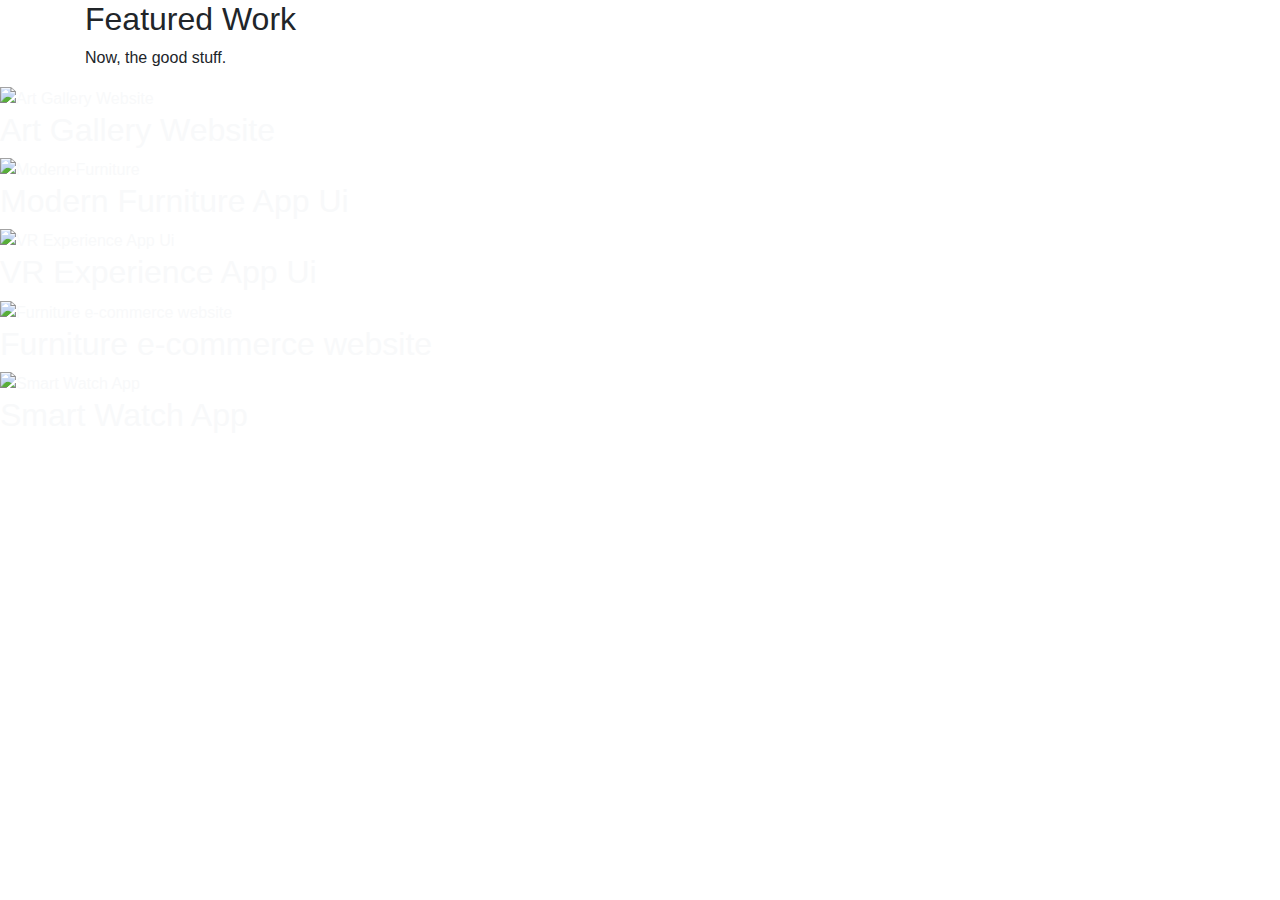
==== featured-work.html @ 929d77ce "Add files via upload" ====
<!Doctype html>
<html lang="en">

<head>

    <!-- SITE TITLE -->
    <title>Featured-Work</title>


    <!-- REQUIRED META TAGES -->
    <meta charset="utf-8">
    <meta name="viewport" content="width=device-width, initial-scale=1, shrink-to-fit=no">

    <!-- BOOTSTRAP -->

    <link rel="stylesheet" type="text/css" href="css/bootstrap.min.css">
    <link rel="stylesheet" type="text/css" href="css/bootstrap-grid.min.css">
    <link rel="stylesheet" type="text/css" href="css/bootstrap-reboot.min.css">

    <!-- Owl Carousel -->
    <link rel="stylesheet" type="text/css" href="css/owl.carousel.min.css">
    <link rel="stylesheet" type="text/css" href="css/owl.theme.default.min.css">







    <!-- FONTS -->


    <!-- LAYOUT -->
    <link rel="stylesheet" type="text/css" href="css/Custome.css">

    <!-- RESPONSIVE WEB LAYOUT -->
    <link rel="stylesheet" type="text/css" href="css/responsive.css">

    <!-- FAVICON ICON -->

</head>

<body>


    <!-- Header Start -->
    <header>
    </header>
    <!-- Header End -->



    <!-- Featured Work Title Start -->
    <section id="Featured-section" class="Featured-section">
        <div class="container">
            <div class="row">
                <div class="col-lg-12 col-md-12 col-md-12 col-xs-12 col-sm-12">
                    <div class="Featured-heading">
                        <h2>Featured Work</h2>
                        <p>Now, the good stuff.</p>
                    </div>
                </div>
            </div>
        </div>
    </section>
    <!-- Featured Work Title End -->


    <!-- Featured-1 start -->
    <section id="project-section" class="project-section">
        <div class="container-fluid">
            <div class="row">
                <div class="col-lg-12 col-md-12 col-md-12 col-xs-12 col-sm-12 m-0 p-0">
                    <a href="Art-Gallery.html" class="link-light">
                        <div class="project-item">
                            <img src="images/fw-1.png" class="img-fluid" alt="Art Gallery Website"
                                title="Art Gallery Website">
                            <h2>Art Gallery Website</h2>
                        </div>
                    </a>
                </div>
            </div>
        </div>
    </section>
    <!-- Featured-1 end -->


    <!-- Featured-2 start -->
    <section id="project-section" class="project-section">
        <div class="container-fluid">
            <div class="row">
                <div class="col-lg-12 col-md-12 col-md-12 col-xs-12 col-sm-12 m-0 p-0">
                    <a href="Modern-Furniture.html" class="link-light">
                        <div class="project-item">
                            <img src="/images/fw-2.png"
                                class="img-fluid" alt="Modern-Furniture" title="Modern-Furniture">
                            <h2>Modern Furniture App Ui</h2>
                        </div>
                    </a>
                </div>
            </div>
        </div>
    </section>
    <!-- Featured-2 end -->


    <!-- Featured-3 start -->
    <section id="project-section" class="project-section">
        <div class="container-fluid">
            <div class="row">
                <div class="col-lg-12 col-md-12 col-md-12 col-xs-12 col-sm-12 m-0 p-0">
                    <a href="Vr-App.html" class="link-light">
                        <div class="project-item">
                            <img src="images/fw-3.png" class="img-fluid" alt="VR Experience App Ui"
                                title="VR Experience App Ui">
                            <h2>VR Experience App Ui</h2>
                        </div>
                    </a>
                </div>
            </div>
        </div>
    </section>
    <!-- Featured-3 end -->


    <!-- Featured-4 start -->
    <section id="project-section" class="project-section">
        <div class="container-fluid">
            <div class="row">
                <div class="col-lg-12 col-md-12 col-md-12 col-xs-12 col-sm-12 m-0 p-0">
                    <a href="Furniture-e-commerce.html" class="link-light">
                        <div class="project-item">
                            <img src="images/fw-4.png" class="img-fluid"
                                alt="Furniture e-commerce website" title="Furniture e-commerce websitee">
                            <h2>Furniture e-commerce website</h2>
                        </div>
                    </a>
                </div>
            </div>
        </div>
    </section>
    <!-- Featured-4 end -->


    <!-- Featured-5 start -->
    <section id="project-section" class="project-section">
        <div class="container-fluid">
            <div class="row">
                <div class="col-lg-12 col-md-12 col-md-12 col-xs-12 col-sm-12 m-0 p-0">
                    <a href="Smart-watch.html" class="link-light">
                        <div class="project-item">
                            <img src="images/fw-5.png" class="img-fluid" alt="Smart Watch App"
                                title="Smart Watch App">
                            <h2>Smart Watch App</h2>
                        </div>
                    </a>
                </div>
            </div>
        </div>
    </section>
    <!-- Featured-5 end -->











    <footer>
    </footer>



    <!-- BOOTSTRAP JS -->
    <script src="js/jquery-3.6.0.min.js"></script>
    <script src="js/bootstrap.min.js"></script>
    <script src="js/bootstrap.bundle.min.js"></script>


    <!-- OwlCarousel js -->
    <script src="js/owl.carousel.min.js"></script>
    <script src="js/owl.autoplay.js"></script>

    <script>

    </script>



</body>

</html>
---- css/responsive.css ----
/* Extra Small Devices (phones) */
@media only screen and (max-width: 575px) {

    /* CSS styles for extra small devices go here */
    .image-container img {
        height: auto;
    }

    .text-overlay {
        /* top: 30%; */
        /* left: 50%; */
        /* transform: translate(-50%, -50%); */
        /* color: #EDEDED; */
        padding: 0px 20px;
        text-align: center;
        width: 95%;
    }

    .text-overlay h1 {
        font-size: 25px;
    }

    .text-overlay p {
        font-size: 20px;
    }

    .Featured-content {
        left: 0%;
        text-align: center;
    }

    .Featured-images img {
        max-width: 100%;
    }

    .text {
        font-weight: 200;
        padding: 0px 0px;
        ;
    }

    .space {
        margin: 150px 0px;
    }

    .Featured-content {
        margin: 30px 0px;
    }

    .social-icons {
        max-width: 9%;
    }

    .Featured-content h3 {
        font-size: 30px;
    }

    .Featured-content p {
        font-size: 17px;
        padding: 0px;
    }




    .project-section {
        margin: 50px 0px;
    }

    .project-item h2 {
        font-weight: 300;
        padding: 4vh 0px;
        font-size: 3vh;
    }

    .Featured-container img {
        width: 85%;
        transform: rotate(0deg);
        border-radius: 10px;
    }
}

/* Smartphones (landscape) ----------- */
@media (max-width:960px) {


    .Featured-content {
        left: 0%;
    }

    .Featured-content h3 {
        font-size: 28px;
    }

    .Featured-content p {
        font-size: 16px;
        padding: 0px 20px 0px 0px;
    } 
}





/* Small Devices (larger phones and small tablets) */
@media only screen and (min-width: 576px) and (max-width: 767px) {
    /* CSS styles for small devices go here */
}

/* Medium Devices (tablets and small laptops) */
@media only screen and (min-width: 768px) and (max-width: 991px) {
    /* CSS styles for medium devices go here */
}

/* Large Devices (laptops and desktops) */
@media only screen and (min-width: 992px) and (max-width: 1199px) {
    /* CSS styles for large devices go here */
}

/* Extra Large Devices (large desktops and beyond) */
@media only screen and (min-width: 1200px) {
    /* CSS styles for extra large devices go here */
}
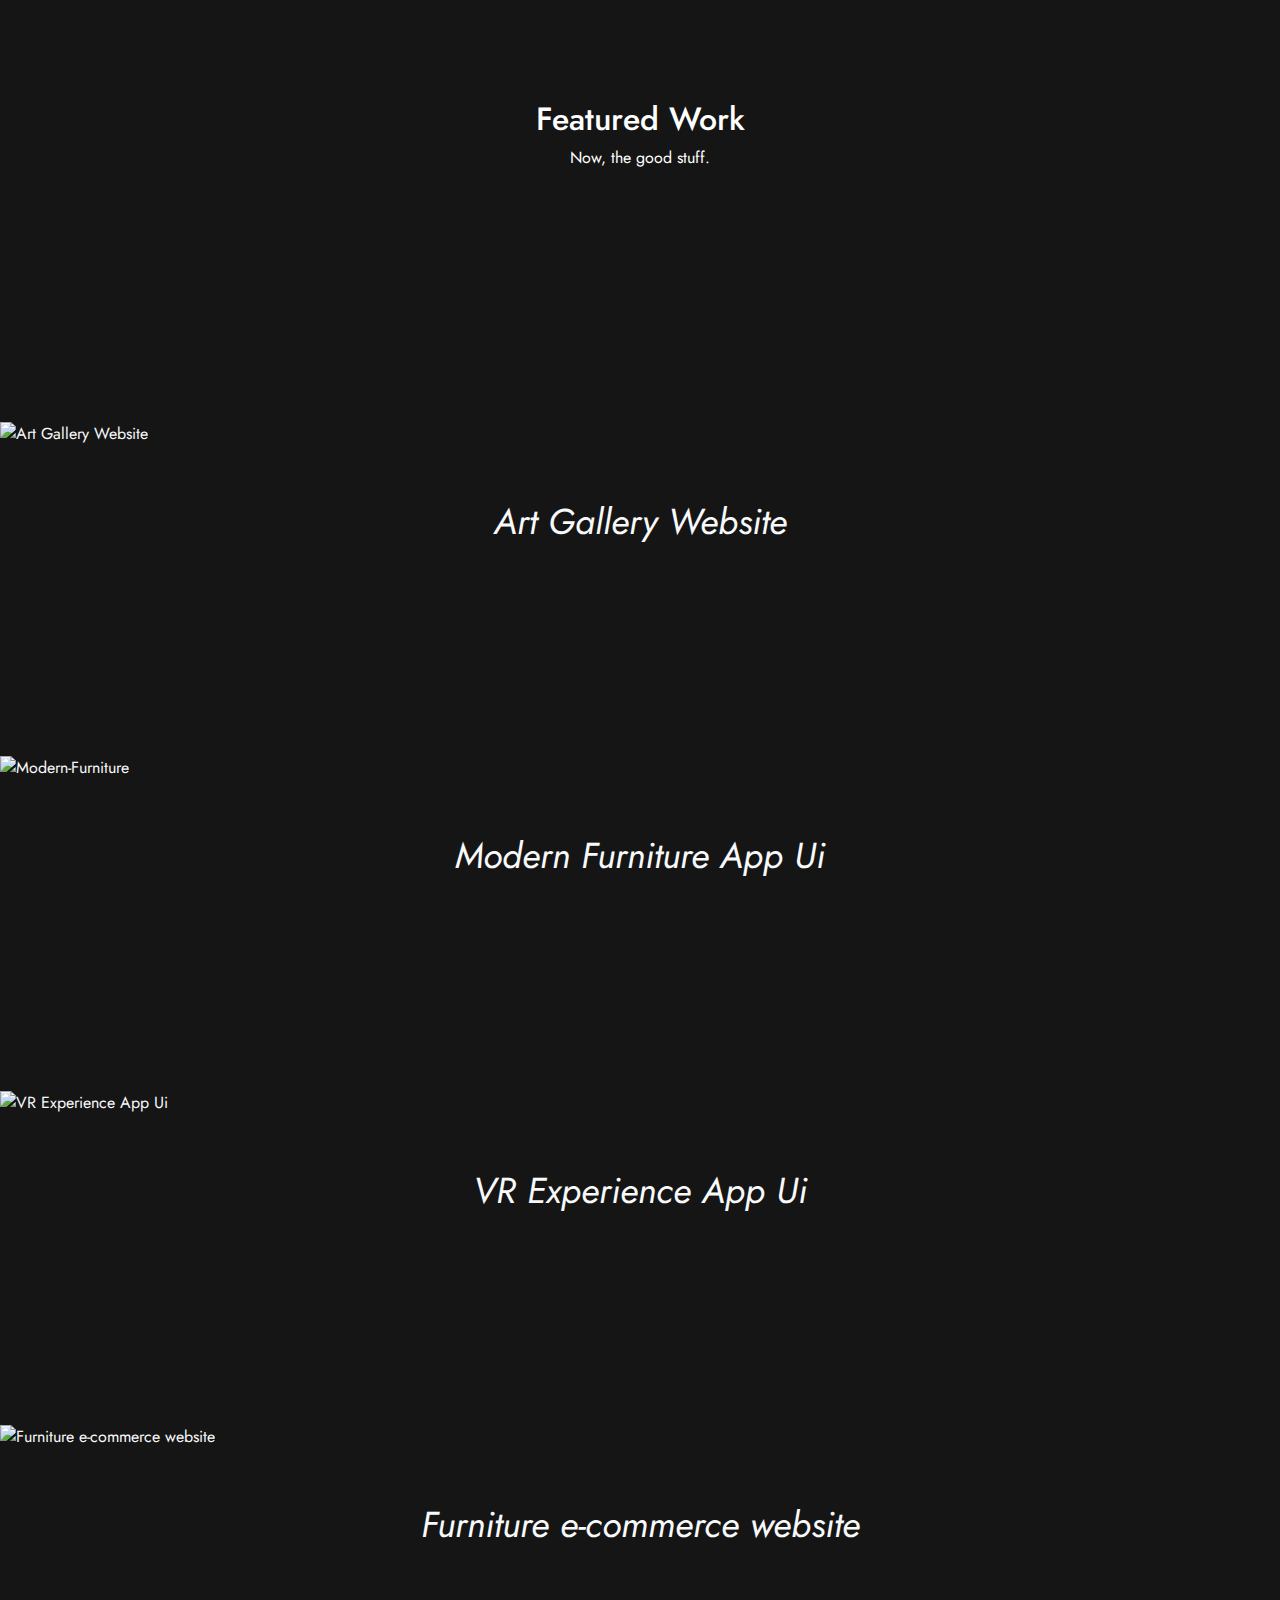
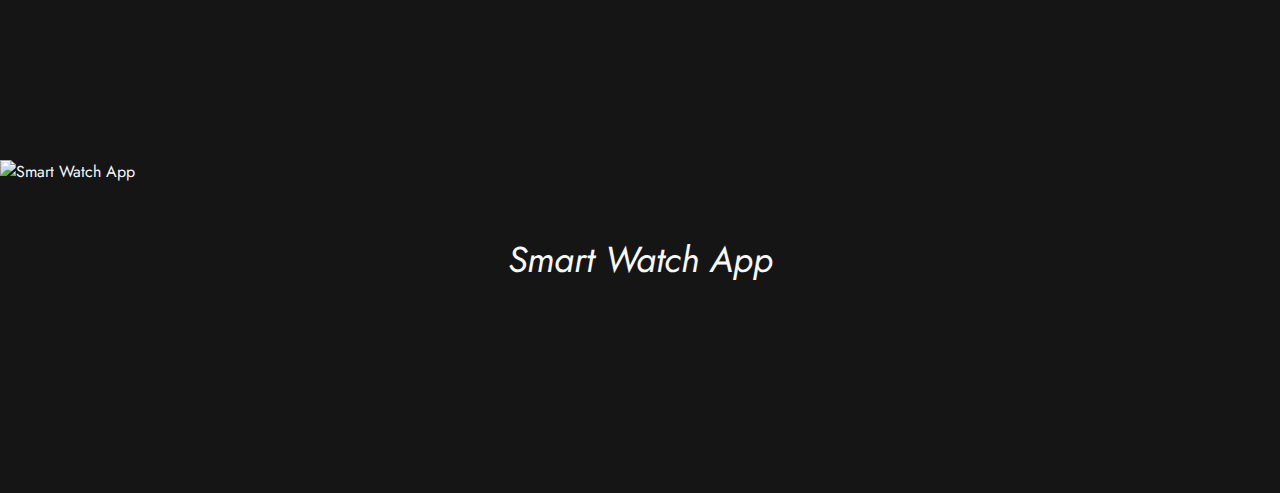
==== commit c5ca7f96: "Update featured-work.html" ====
--- a/featured-work.html
+++ b/featured-work.html
@@ -31,7 +31,7 @@
 
 
     <!-- LAYOUT -->
-    <link rel="stylesheet" type="text/css" href="css/Custome.css">
+    <link rel="stylesheet" type="text/css" href="css/custome.css">
 
     <!-- RESPONSIVE WEB LAYOUT -->
     <link rel="stylesheet" type="text/css" href="css/responsive.css">
@@ -71,7 +71,7 @@
         <div class="container-fluid">
             <div class="row">
                 <div class="col-lg-12 col-md-12 col-md-12 col-xs-12 col-sm-12 m-0 p-0">
-                    <a href="Art-Gallery.html" class="link-light">
+                    <a href="art-gallery.html" class="link-light">
                         <div class="project-item">
                             <img src="images/fw-1.png" class="img-fluid" alt="Art Gallery Website"
                                 title="Art Gallery Website">
@@ -90,9 +90,9 @@
         <div class="container-fluid">
             <div class="row">
                 <div class="col-lg-12 col-md-12 col-md-12 col-xs-12 col-sm-12 m-0 p-0">
-                    <a href="Modern-Furniture.html" class="link-light">
+                    <a href="modern-furniture.html" class="link-light">
                         <div class="project-item">
-                            <img src="/images/fw-2.png"
+                            <img src="images/fw-2.png"
                                 class="img-fluid" alt="Modern-Furniture" title="Modern-Furniture">
                             <h2>Modern Furniture App Ui</h2>
                         </div>
@@ -109,7 +109,7 @@
         <div class="container-fluid">
             <div class="row">
                 <div class="col-lg-12 col-md-12 col-md-12 col-xs-12 col-sm-12 m-0 p-0">
-                    <a href="Vr-App.html" class="link-light">
+                    <a href="vr-app.html" class="link-light">
                         <div class="project-item">
                             <img src="images/fw-3.png" class="img-fluid" alt="VR Experience App Ui"
                                 title="VR Experience App Ui">
@@ -128,7 +128,7 @@
         <div class="container-fluid">
             <div class="row">
                 <div class="col-lg-12 col-md-12 col-md-12 col-xs-12 col-sm-12 m-0 p-0">
-                    <a href="Furniture-e-commerce.html" class="link-light">
+                    <a href="furniture-e-commerce.html" class="link-light">
                         <div class="project-item">
                             <img src="images/fw-4.png" class="img-fluid"
                                 alt="Furniture e-commerce website" title="Furniture e-commerce websitee">
@@ -147,7 +147,7 @@
         <div class="container-fluid">
             <div class="row">
                 <div class="col-lg-12 col-md-12 col-md-12 col-xs-12 col-sm-12 m-0 p-0">
-                    <a href="Smart-watch.html" class="link-light">
+                    <a href="smart-watch.html" class="link-light">
                         <div class="project-item">
                             <img src="images/fw-5.png" class="img-fluid" alt="Smart Watch App"
                                 title="Smart Watch App">
@@ -193,4 +193,4 @@
 
 </body>
 
-</html>+</html>
--- a/css/custome.css
+++ b/css/custome.css
@@ -0,0 +1,306 @@
+@import url('https://fonts.googleapis.com/css2?family=Jost:ital,wght@0,100;0,200;0,300;0,400;0,500;0,600;0,700;0,800;0,900;1,100;1,200;1,300;1,400;1,500;1,600;1,700;1,800;1,900&display=swap');
+
+/* .wrap {
+    background: #151515;
+} */
+
+body {
+    font-family: jost;
+    color: #ffff;
+    background: #151515;
+}
+
+a {
+    text-decoration: none;
+}
+
+/* --- Hero section start --- */
+.Hero {
+    margin-bottom: 100px;
+}
+
+.text-overlay {
+    position: absolute;
+    top: 50%;
+    left: 50%;
+    transform: translate(-50%, -50%);
+    color: #EDEDED;
+    text-align: center;
+}
+
+.text-overlay h1 {
+    font-size: 45px;
+    font-style: normal;
+    font-weight: 300;
+}
+
+.Highlight {
+    color: #F7DB88;
+}
+
+.text-overlay p {
+    font-size: 25px;
+    font-weight: 200;
+}
+
+/* --- Hero section end --- */
+
+
+/* --- Featured Work section start --- */
+
+.Featured-heading {
+    text-align: center;
+    margin: 100px 0px;
+}
+
+.Featured-images img {
+    max-width: 95%;
+    width: 750px;
+    /* height: 380px; */
+}
+
+/* .Art-content {
+    position: absolute;
+    top: 40%;
+    left: 24%;
+    transform: translate(-50%, -50%);
+    color: #EDEDED;
+    text-align: center;
+} */
+
+/* .Art-Gallery-section {
+    margin: 140px 0px;
+} */
+
+/* .Art-content h1 {
+    letter-spacing: 1px;
+} */
+
+/* .Art-content p {
+    text-align: start;
+    font-size: 18px;
+    font-weight: 200;
+    left: 0%;
+    position: absolute;
+} */
+
+/* .View-more-btn {
+    position: absolute;
+    top: 230%;
+    align-items: start;
+    display: flex;
+    border-radius: 50px;
+} */
+
+.view-more {
+    padding: 10px 40px;
+
+}
+
+.Featured-content {
+    position: relative;
+    left: 32%;
+    z-index: 9;
+    letter-spacing: 1px;
+}
+
+.Featured-content h3 {
+    font-size: 40px;
+    font-weight: 400;
+    letter-spacing: 1px;
+}
+
+.Featured-content p {
+    font-size: 18px;
+    font-weight: 200;
+    letter-spacing: 1px;
+    padding: 0px 75px 0px 0px;
+}
+
+
+.space {
+    margin: 200px 0px;
+}
+
+.work-link {
+    text-decoration: none;
+}
+
+a:hover {
+    text-decoration: none;
+    color: none;
+}
+
+.bold-text {
+    color: #F7DB88;
+}
+
+/* --- Featured Work section end --- */
+
+
+
+/* --- Skill section start --- */
+
+.skills-icons {
+    text-align: center;
+    display: flex;
+    justify-content: space-between;
+}
+
+.skills-Feature img {
+    padding: 10px 10px;
+}
+
+
+
+
+
+/* --- Skill section end --- */
+
+
+/* --- Testimonial section start--- */
+
+.Testimonial-section {
+    margin: 50px 0px;
+}
+
+.Test-heading {
+    cursor: grab;
+}
+
+.owl-carousel .owl-item img {
+    display: initial;
+    max-width: 10%;
+}
+
+.text {
+    font-weight: 300;
+    padding: 0px 100px;
+    line-height: 1.5;
+    font-size: 15px;
+}
+
+/* --- Testimonial section End--- */
+
+
+/* --- Footer section start--- */
+
+.Footer-section {
+    background-color: #F4F4F4;
+    margin: 232px 0px 40px 0px;
+}
+
+.Footer img {
+    transform: translate(0%, -12%);
+}
+
+.Footer-content {
+    color: black;
+    padding: 18px;
+}
+
+.social {
+    display: inline-block;
+}
+
+.social-icons {
+    max-width: 4%;
+    margin: 10px;
+}
+
+ul {
+    list-style: none;
+    padding: 0px;
+    margin: 0px;
+}
+
+li {
+    display: inline-block;
+}
+
+/* --- Footer section end --- */
+
+
+
+
+/* --------------------------------------- Feature work page start --------------------------------------- */
+
+
+.project-section {
+    margin: 150px 0px;
+}
+
+.project-item h2 {
+    font-weight: 400;
+    text-align: center;
+    padding: 6vh 0px;
+    font-style: italic;
+    font-size: 4vh;
+}
+
+
+/* --------------------------------------- Feature work page end --------------------------------------- */
+
+
+
+
+
+
+/* --------------------------------------- Start --------------------------------------- */
+
+.main-section {
+    margin: 163px 0px;
+}
+
+.spacing {
+    margin: 0px;
+    padding: 0px;
+}
+
+/* .Art-container {
+    margin: 150px;
+} */
+
+.Featured-container img {
+    transform: rotate(7deg);
+    border-radius: 20px;
+}
+
+.Art-text-overlay {
+    position: absolute;
+    top: 50%;
+    left: 50%;
+    transform: translate(-50%, -50%);
+    color: #EDEDED;
+    text-align: center;
+}
+
+.Art-text-overlay h2 {
+    font-size: 70px;
+    font-style: normal;
+    font-weight: 300;
+}
+
+
+h5.works-detail-headline {
+    font-size: 30px;
+    font-weight: 300;
+    background-color: #151515;
+}
+
+.heading-line:after {
+    content: "";
+    position: absolute;
+    z-index: -1;
+    /* top: 14%; */
+    left: 25%;
+    width: 70%;
+    height: 1px;
+    background-color: #2e2e2e;
+}
+
+.leading-loose {
+    line-height: 2;
+    font-style: italic;
+    font-weight: 200;
+}